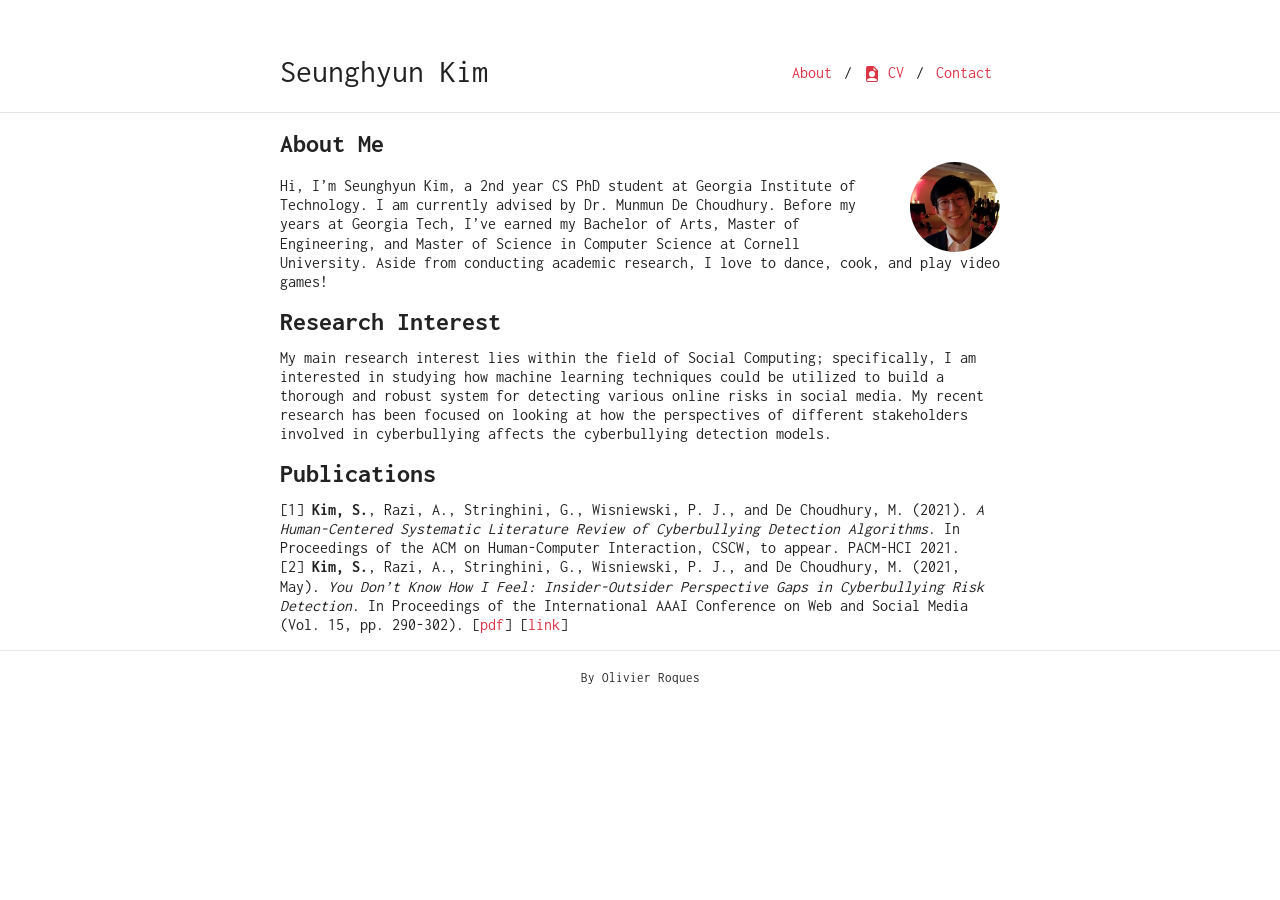
==== about/index.html @ a8287680 "Update index.html" ====
<!DOCTYPE html>
<html><head>
    <meta charset="utf-8">
    <meta name="viewport" content="width=device-width, initial-scale=1, shrink-to-fit=no">

    <title>About</title>
    <meta name="description" content="A simple monospaced resume theme for Hugo.">
    <meta name="author" content='Olivier Roques'>

    <link href="https://fonts.googleapis.com/css2?family=Inconsolata:wght@400;700&display=swap" rel="stylesheet">
    <link rel="stylesheet" href="https://cdn.jsdelivr.net/npm/bootstrap@4.5.3/dist/css/bootstrap.min.css" integrity="sha384-TX8t27EcRE3e/ihU7zmQxVncDAy5uIKz4rEkgIXeMed4M0jlfIDPvg6uqKI2xXr2" crossorigin="anonymous">

    
    <link rel="stylesheet" href="/sass/researcher.min.css">

    
        <link rel="icon" type="image/ico" href="http://matt413.github.io/favicon.ico">
    

    
        
    
</head>

    <body><div class="container mt-5">
    <nav class="navbar navbar-expand-sm flex-column flex-sm-row text-nowrap p-0">
        <a class="navbar-brand mx-0 mr-sm-auto" href="http://matt413.github.io">
          
          Seunghyun Kim
        </a>
        <div class="navbar-nav flex-row flex-wrap justify-content-center">
            
                
                
                    <a class="nav-item nav-link" href="/about">
                        About
                    </a>
                    
                        <span class="nav-item navbar-text mx-1">/</span>
                    
                
                    <a class="nav-item nav-link" href="/resume.pdf">
                        <svg width="1em" height="1em" viewBox="0 0 16 16" class="bi bi-file-earmark-person-fill" fill="currentColor" xmlns="http://www.w3.org/2000/svg"><path fill-rule="evenodd" d="M2 2a2 2 0 0 1 2-2h5.293A1 1 0 0 1 10 .293L13.707 4a1 1 0 0 1 .293.707V14a2 2 0 0 1-2 2H4a2 2 0 0 1-2-2V2zm7.5 1.5v-2l3 3h-2a1 1 0 0 1-1-1zM11 8a3 3 0 1 1-6 0 3 3 0 0 1 6 0zm2 5.755S12 12 8 12s-5 1.755-5 1.755V14a1 1 0 0 0 1 1h8a1 1 0 0 0 1-1v-.245z"/></svg> CV
                    </a>
                    
                        <span class="nav-item navbar-text mx-1">/</span>
                    
                
                    <a class="nav-item nav-link" href="/contact">
                        Contact
                    </a>
                    
                
            
        </div>
    </nav>
</div>
<hr>
<div id="content">
<div class="container">
    <h2 id="about-me">About Me</h2>
<figure class="avatar">
    <img src="/Seunghyun%20Kim%20Profile.jpg"/> 
</figure>

<p>Hi, I&rsquo;m Seunghyun Kim, a 2nd year CS PhD student at Georgia Institute of Technology. I am currently advised by Dr. Munmun De Choudhury. Before my years at Georgia Tech, I&rsquo;ve earned my Bachelor of Arts, Master of Engineering, and Master of Science in Computer Science at Cornell University. Aside from conducting academic research, I love to dance, cook, and play video games!</p>
<h2 id="research-interest">Research Interest</h2>
<p>My main research interest lies within the field of Social Computing; specifically, I am interested in studying how machine learning techniques could be utilized to build a thorough and robust system for detecting various online risks in social media. My recent research has been focused on looking at how the perspectives of different stakeholders involved in cyberbullying affects the cyberbullying detection models.</p>
<h2 id="publications">Publications</h2>

<ol>
    <li><strong>Kim, S.</strong>, Razi, A., Stringhini, G., Wisniewski, P. J., and De Choudhury, M. (2021). <em>A Human-Centered Systematic Literature Review of Cyberbullying Detection Algorithms</em>. In Proceedings of the ACM on Human-Computer Interaction, CSCW, to appear. PACM-HCI 2021.</li>
	<li><strong>Kim, S.</strong>, Razi, A., Stringhini, G., Wisniewski, P. J., and De Choudhury, M. (2021, May). <em>You Don&rsquo;t Know How I Feel: Insider-Outsider Perspective Gaps in Cyberbullying Risk Detection</em>. In Proceedings of the International AAAI Conference on Web and Social Media (Vol. 15, pp. 290-302). [<a href="/Seunghyun Kim TalkLife Paper.pdf">pdf</a>] [<a href="https://ojs.aaai.org/index.php/ICWSM/article/view/18061">link</a>]</li>
</ol>

</div>

        </div><div id="footer" class="mb-5">
    
        <hr>
        <div class="container text-center">
            <a href="https://github.com/ojroques/hugo-researcher"><small>By Olivier Roques</small></a>
        </div>
    
</div>
</body>
</html>
---- sass/researcher.min.css ----
#content a,.nav-link{color:#dc3545;text-decoration:none}#content a *,.nav-link *{color:#dc3545}#content a:hover,.nav-link:hover{color:#dc3545;text-decoration:underline}#footer a,.navbar-brand{color:#222;text-decoration:none}#footer a *,.navbar-brand *{color:#222}#footer a:hover,.navbar-brand:hover{color:#222;text-decoration:underline}#content table td,#content table th{border:1px solid #ccc;padding:6px 12px;text-align:left}*{color:#222;font-family:inconsolata;line-height:1.2}.container{max-width:750px}.navbar-brand{font-size:2rem}#content p{margin-bottom:.6rem}#content h1,#content h2,#content h3,#content h4,#content h5,#content h6{font-size:medium;font-weight:700;margin:1rem 0 .6rem}#content h1{font-size:1.8rem}#content h2{font-size:1.6rem}#content h3{font-size:1.4rem}#content h4{font-size:1.2rem}#content img{display:block;margin:1rem auto}#content .avatar>img{border-radius:50%;float:right;margin:-8px 0 0 16px;height:90px;width:90px}#content ol{counter-reset:list;list-style:none;padding-left:2rem}#content ol>li:before{content:"[" counter(list,decimal)"] ";counter-increment:list}#content .container>ol{padding-left:0}#content ul{list-style:inside;padding-left:2rem}#content .container>ul{padding-left:0}#content table{margin:1rem auto;width:100%}#content table th{font-weight:700}#content table tr:nth-child(2n){background-color:#f8f8f8}#content blockquote{border-left:4px solid;font-style:italic;margin:1rem 0;padding:8px}#content code{color:#222;background-color:#f8f8f8;border:1px solid #ccc;border-radius:10%;padding:0 4px}#content pre code{all:unset}#content .highlight{margin:1rem auto}#content .highlight>pre{padding:8px}
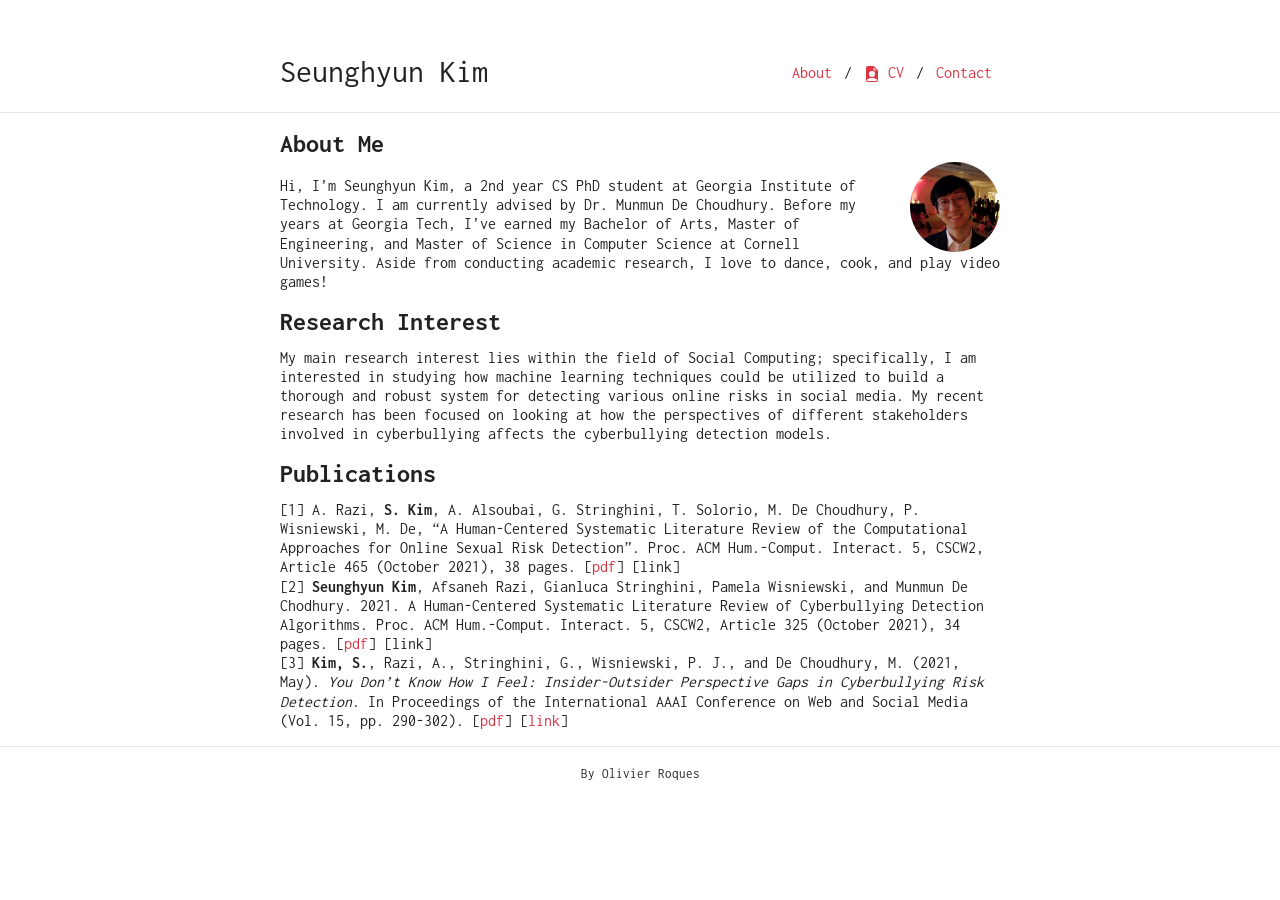
==== commit 4e4d4fd5: "Update index.html" ====
--- a/about/index.html
+++ b/about/index.html
@@ -69,7 +69,8 @@
 <h2 id="publications">Publications</h2>
 
 <ol>
-    <li><strong>Kim, S.</strong>, Razi, A., Stringhini, G., Wisniewski, P. J., and De Choudhury, M. (2021). <em>A Human-Centered Systematic Literature Review of Cyberbullying Detection Algorithms</em>. In Proceedings of the ACM on Human-Computer Interaction, CSCW, to appear. PACM-HCI 2021.</li>
+	<li>A. Razi, <strong>S. Kim</strong>, A. Alsoubai, G. Stringhini, T. Solorio, M. De Choudhury, P. Wisniewski, M. De, “A Human-Centered Systematic Literature Review of the Computational Approaches for Online Sexual Risk Detection”. Proc. ACM Hum.-Comput. Interact. 5, CSCW2, Article 465 (October 2021), 38 pages. [<a href="">pdf</a>] [link]</li> 
+	<li><strong>Seunghyun Kim</strong>, Afsaneh Razi, Gianluca Stringhini, Pamela Wisniewski, and Munmun De Chodhury. 2021. A Human-Centered Systematic Literature Review of Cyberbullying Detection Algorithms. Proc. ACM Hum.-Comput. Interact. 5, CSCW2, Article 325 (October 2021), 34 pages. [<a href="">pdf</a>] [link]</li>
 	<li><strong>Kim, S.</strong>, Razi, A., Stringhini, G., Wisniewski, P. J., and De Choudhury, M. (2021, May). <em>You Don&rsquo;t Know How I Feel: Insider-Outsider Perspective Gaps in Cyberbullying Risk Detection</em>. In Proceedings of the International AAAI Conference on Web and Social Media (Vol. 15, pp. 290-302). [<a href="/Seunghyun Kim TalkLife Paper.pdf">pdf</a>] [<a href="https://ojs.aaai.org/index.php/ICWSM/article/view/18061">link</a>]</li>
 </ol>
 
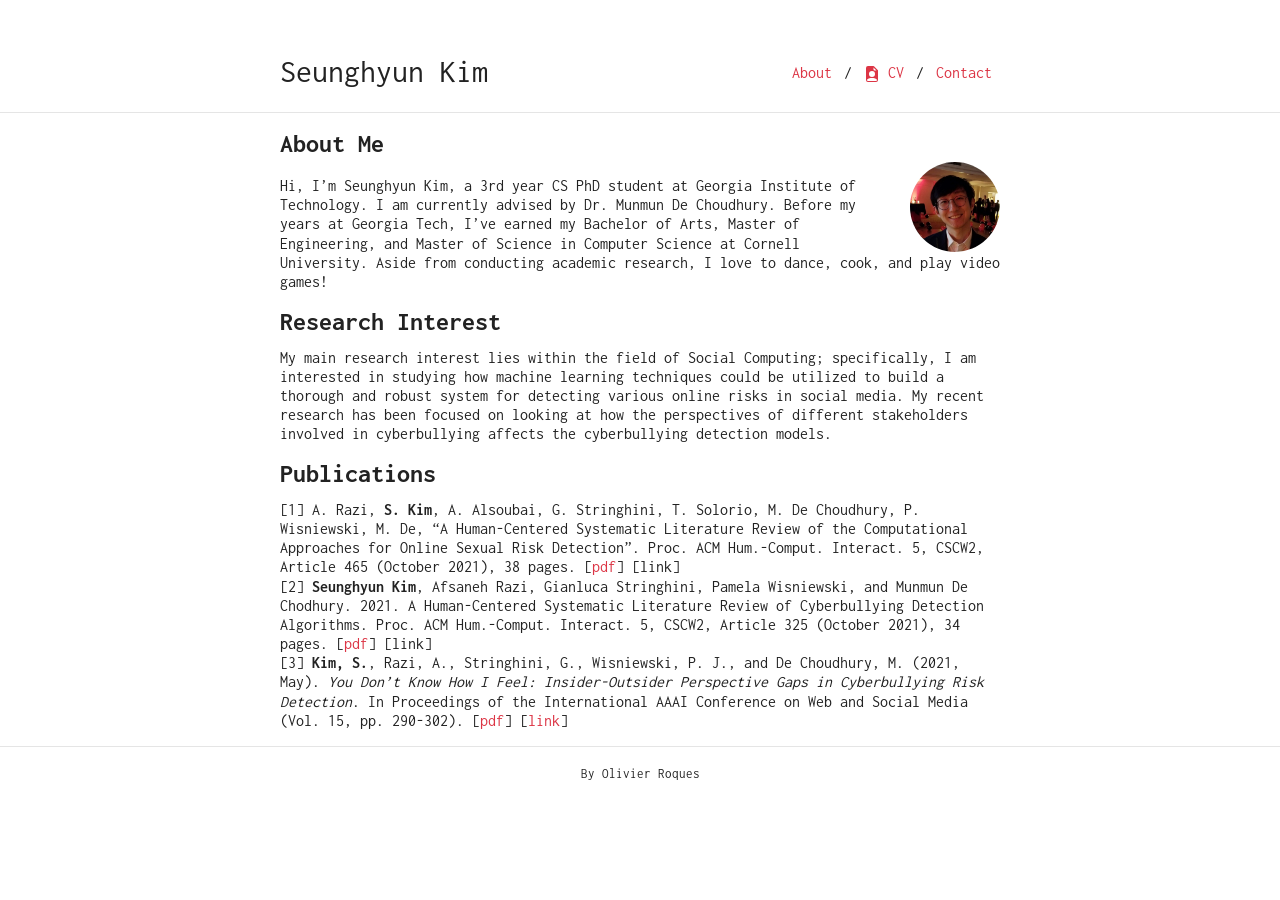
==== commit 14f18a28: "Update index.html" ====
--- a/about/index.html
+++ b/about/index.html
@@ -63,14 +63,14 @@
     <img src="/Seunghyun%20Kim%20Profile.jpg"/> 
 </figure>
 
-<p>Hi, I&rsquo;m Seunghyun Kim, a 2nd year CS PhD student at Georgia Institute of Technology. I am currently advised by Dr. Munmun De Choudhury. Before my years at Georgia Tech, I&rsquo;ve earned my Bachelor of Arts, Master of Engineering, and Master of Science in Computer Science at Cornell University. Aside from conducting academic research, I love to dance, cook, and play video games!</p>
+<p>Hi, I&rsquo;m Seunghyun Kim, a 3rd year CS PhD student at Georgia Institute of Technology. I am currently advised by Dr. Munmun De Choudhury. Before my years at Georgia Tech, I&rsquo;ve earned my Bachelor of Arts, Master of Engineering, and Master of Science in Computer Science at Cornell University. Aside from conducting academic research, I love to dance, cook, and play video games!</p>
 <h2 id="research-interest">Research Interest</h2>
 <p>My main research interest lies within the field of Social Computing; specifically, I am interested in studying how machine learning techniques could be utilized to build a thorough and robust system for detecting various online risks in social media. My recent research has been focused on looking at how the perspectives of different stakeholders involved in cyberbullying affects the cyberbullying detection models.</p>
 <h2 id="publications">Publications</h2>
 
 <ol>
-	<li>A. Razi, <strong>S. Kim</strong>, A. Alsoubai, G. Stringhini, T. Solorio, M. De Choudhury, P. Wisniewski, M. De, “A Human-Centered Systematic Literature Review of the Computational Approaches for Online Sexual Risk Detection”. Proc. ACM Hum.-Comput. Interact. 5, CSCW2, Article 465 (October 2021), 38 pages. [<a href="">pdf</a>] [link]</li> 
-	<li><strong>Seunghyun Kim</strong>, Afsaneh Razi, Gianluca Stringhini, Pamela Wisniewski, and Munmun De Chodhury. 2021. A Human-Centered Systematic Literature Review of Cyberbullying Detection Algorithms. Proc. ACM Hum.-Comput. Interact. 5, CSCW2, Article 325 (October 2021), 34 pages. [<a href="">pdf</a>] [link]</li>
+	<li>A. Razi, <strong>S. Kim</strong>, A. Alsoubai, G. Stringhini, T. Solorio, M. De Choudhury, P. Wisniewski, M. De, “A Human-Centered Systematic Literature Review of the Computational Approaches for Online Sexual Risk Detection”. Proc. ACM Hum.-Comput. Interact. 5, CSCW2, Article 465 (October 2021), 38 pages. [<a href="/Afsaneh Lit Review Paper.pdf">pdf</a>] [link]</li> 
+	<li><strong>Seunghyun Kim</strong>, Afsaneh Razi, Gianluca Stringhini, Pamela Wisniewski, and Munmun De Chodhury. 2021. A Human-Centered Systematic Literature Review of Cyberbullying Detection Algorithms. Proc. ACM Hum.-Comput. Interact. 5, CSCW2, Article 325 (October 2021), 34 pages. [<a href="/Lit_Review_Paper Final Seunghyun Kim.pdf">pdf</a>] [link]</li>
 	<li><strong>Kim, S.</strong>, Razi, A., Stringhini, G., Wisniewski, P. J., and De Choudhury, M. (2021, May). <em>You Don&rsquo;t Know How I Feel: Insider-Outsider Perspective Gaps in Cyberbullying Risk Detection</em>. In Proceedings of the International AAAI Conference on Web and Social Media (Vol. 15, pp. 290-302). [<a href="/Seunghyun Kim TalkLife Paper.pdf">pdf</a>] [<a href="https://ojs.aaai.org/index.php/ICWSM/article/view/18061">link</a>]</li>
 </ol>
 
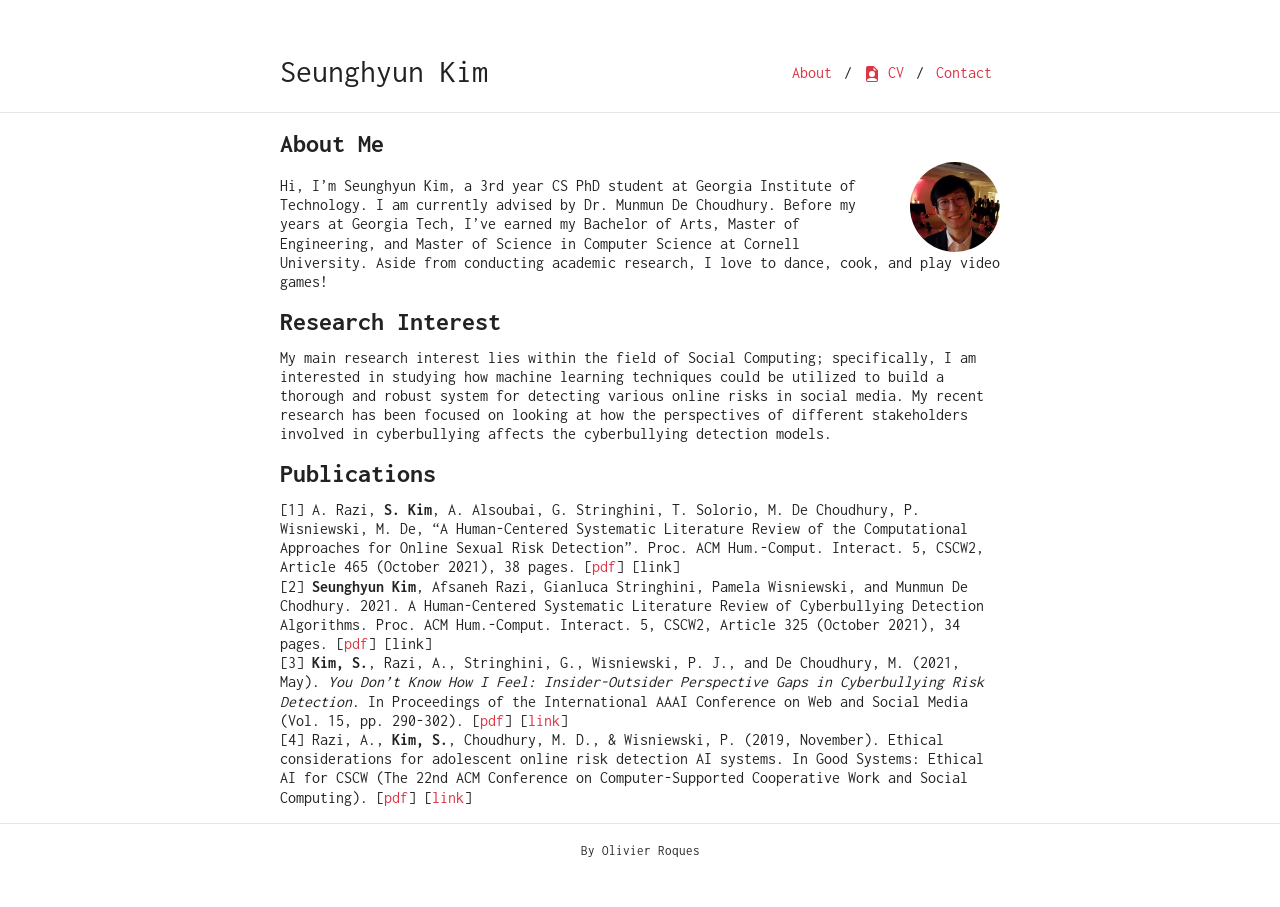
==== commit 56a96533: "Update index.html" ====
--- a/about/index.html
+++ b/about/index.html
@@ -72,6 +72,7 @@
 	<li>A. Razi, <strong>S. Kim</strong>, A. Alsoubai, G. Stringhini, T. Solorio, M. De Choudhury, P. Wisniewski, M. De, “A Human-Centered Systematic Literature Review of the Computational Approaches for Online Sexual Risk Detection”. Proc. ACM Hum.-Comput. Interact. 5, CSCW2, Article 465 (October 2021), 38 pages. [<a href="/Afsaneh Lit Review Paper.pdf">pdf</a>] [link]</li> 
 	<li><strong>Seunghyun Kim</strong>, Afsaneh Razi, Gianluca Stringhini, Pamela Wisniewski, and Munmun De Chodhury. 2021. A Human-Centered Systematic Literature Review of Cyberbullying Detection Algorithms. Proc. ACM Hum.-Comput. Interact. 5, CSCW2, Article 325 (October 2021), 34 pages. [<a href="/Lit_Review_Paper Final Seunghyun Kim.pdf">pdf</a>] [link]</li>
 	<li><strong>Kim, S.</strong>, Razi, A., Stringhini, G., Wisniewski, P. J., and De Choudhury, M. (2021, May). <em>You Don&rsquo;t Know How I Feel: Insider-Outsider Perspective Gaps in Cyberbullying Risk Detection</em>. In Proceedings of the International AAAI Conference on Web and Social Media (Vol. 15, pp. 290-302). [<a href="/Seunghyun Kim TalkLife Paper.pdf">pdf</a>] [<a href="https://ojs.aaai.org/index.php/ICWSM/article/view/18061">link</a>]</li>
+	<li>Razi, A., <strong>Kim, S.</strong>, Choudhury, M. D., & Wisniewski, P. (2019, November). Ethical considerations for adolescent online risk detection AI systems. In Good Systems: Ethical AI for CSCW (The 22nd ACM Conference on Computer-Supported Cooperative Work and Social Computing). [<a href="/Ethical Consideratoins Paper.pdf">pdf</a>] [<a href="https://papers.ssrn.com/sol3/papers.cfm?abstract_id=3503956">link</a>]</li>
 </ol>
 
 </div>
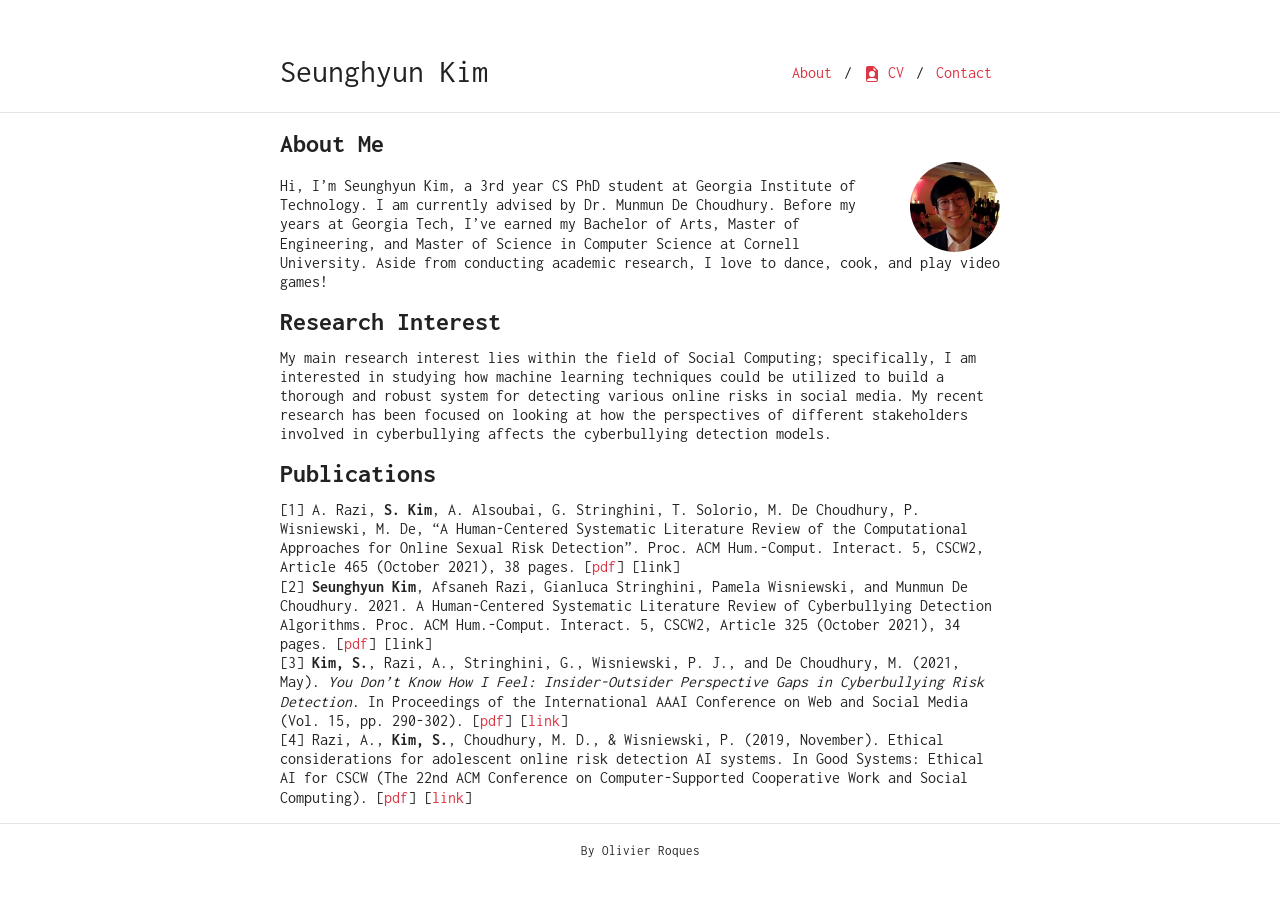
==== commit eab982ea: "Update index.html" ====
--- a/about/index.html
+++ b/about/index.html
@@ -70,7 +70,7 @@
 
 <ol>
 	<li>A. Razi, <strong>S. Kim</strong>, A. Alsoubai, G. Stringhini, T. Solorio, M. De Choudhury, P. Wisniewski, M. De, “A Human-Centered Systematic Literature Review of the Computational Approaches for Online Sexual Risk Detection”. Proc. ACM Hum.-Comput. Interact. 5, CSCW2, Article 465 (October 2021), 38 pages. [<a href="/Afsaneh Lit Review Paper.pdf">pdf</a>] [link]</li> 
-	<li><strong>Seunghyun Kim</strong>, Afsaneh Razi, Gianluca Stringhini, Pamela Wisniewski, and Munmun De Chodhury. 2021. A Human-Centered Systematic Literature Review of Cyberbullying Detection Algorithms. Proc. ACM Hum.-Comput. Interact. 5, CSCW2, Article 325 (October 2021), 34 pages. [<a href="/Lit_Review_Paper Final Seunghyun Kim.pdf">pdf</a>] [link]</li>
+	<li><strong>Seunghyun Kim</strong>, Afsaneh Razi, Gianluca Stringhini, Pamela Wisniewski, and Munmun De Choudhury. 2021. A Human-Centered Systematic Literature Review of Cyberbullying Detection Algorithms. Proc. ACM Hum.-Comput. Interact. 5, CSCW2, Article 325 (October 2021), 34 pages. [<a href="/Lit_Review_Paper Final Seunghyun Kim.pdf">pdf</a>] [link]</li>
 	<li><strong>Kim, S.</strong>, Razi, A., Stringhini, G., Wisniewski, P. J., and De Choudhury, M. (2021, May). <em>You Don&rsquo;t Know How I Feel: Insider-Outsider Perspective Gaps in Cyberbullying Risk Detection</em>. In Proceedings of the International AAAI Conference on Web and Social Media (Vol. 15, pp. 290-302). [<a href="/Seunghyun Kim TalkLife Paper.pdf">pdf</a>] [<a href="https://ojs.aaai.org/index.php/ICWSM/article/view/18061">link</a>]</li>
 	<li>Razi, A., <strong>Kim, S.</strong>, Choudhury, M. D., & Wisniewski, P. (2019, November). Ethical considerations for adolescent online risk detection AI systems. In Good Systems: Ethical AI for CSCW (The 22nd ACM Conference on Computer-Supported Cooperative Work and Social Computing). [<a href="/Ethical Consideratoins Paper.pdf">pdf</a>] [<a href="https://papers.ssrn.com/sol3/papers.cfm?abstract_id=3503956">link</a>]</li>
 </ol>
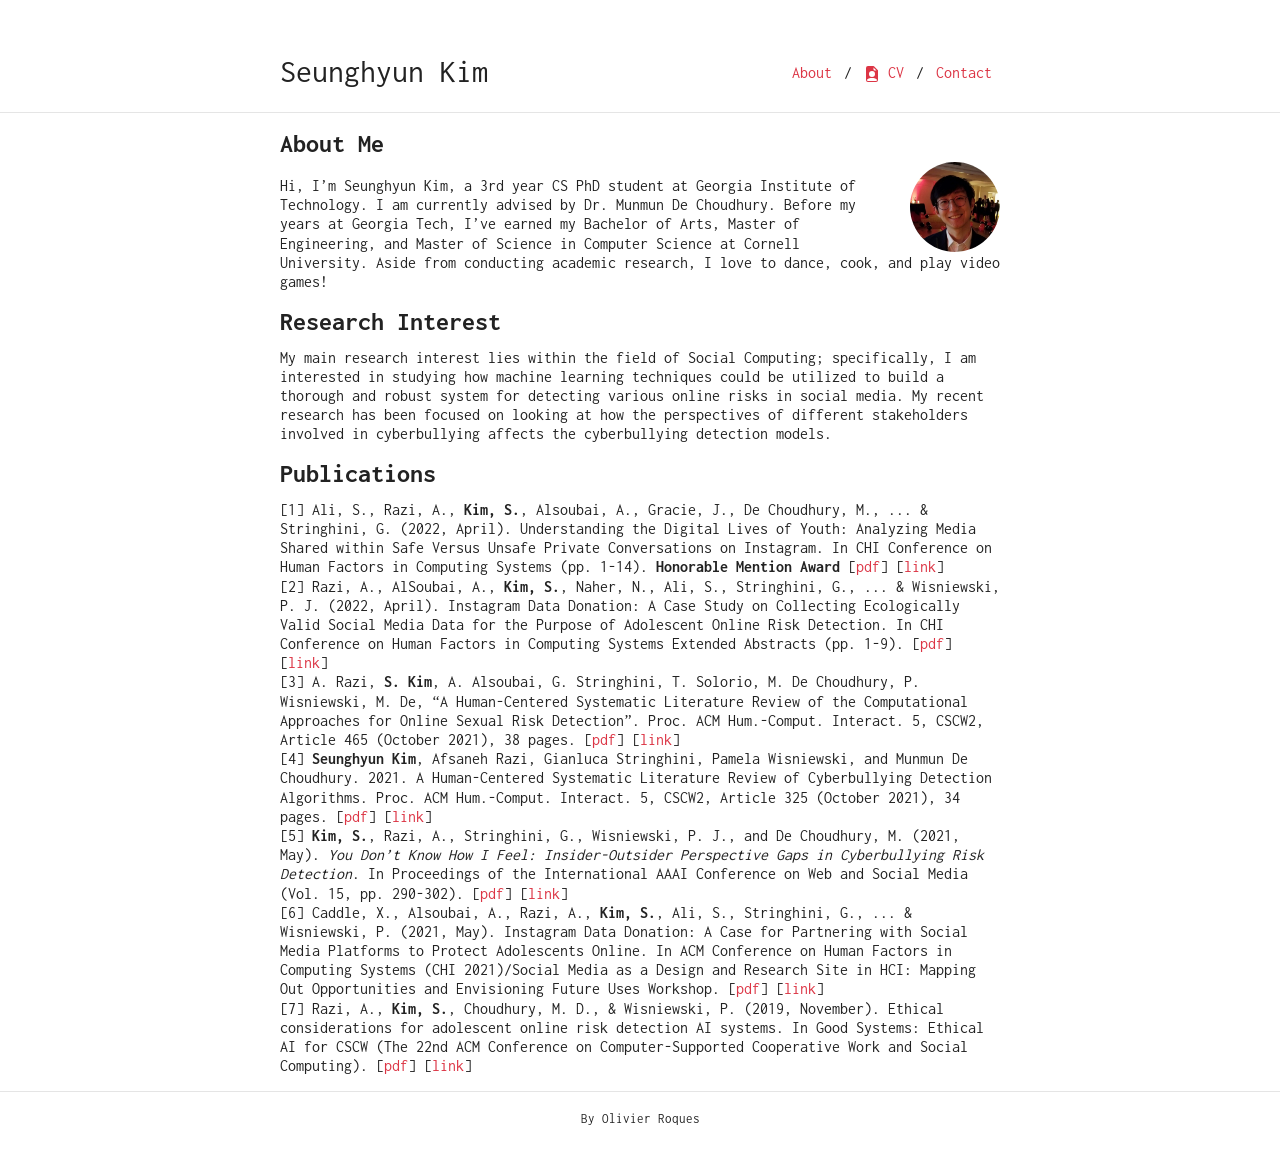
==== commit 77780257: "Update index.html" ====
--- a/about/index.html
+++ b/about/index.html
@@ -69,9 +69,12 @@
 <h2 id="publications">Publications</h2>
 
 <ol>
-	<li>A. Razi, <strong>S. Kim</strong>, A. Alsoubai, G. Stringhini, T. Solorio, M. De Choudhury, P. Wisniewski, M. De, “A Human-Centered Systematic Literature Review of the Computational Approaches for Online Sexual Risk Detection”. Proc. ACM Hum.-Comput. Interact. 5, CSCW2, Article 465 (October 2021), 38 pages. [<a href="/Afsaneh Lit Review Paper.pdf">pdf</a>] [link]</li> 
-	<li><strong>Seunghyun Kim</strong>, Afsaneh Razi, Gianluca Stringhini, Pamela Wisniewski, and Munmun De Choudhury. 2021. A Human-Centered Systematic Literature Review of Cyberbullying Detection Algorithms. Proc. ACM Hum.-Comput. Interact. 5, CSCW2, Article 325 (October 2021), 34 pages. [<a href="/Lit_Review_Paper Final Seunghyun Kim.pdf">pdf</a>] [link]</li>
+	<li>Ali, S., Razi, A., <strong>Kim, S.</strong>, Alsoubai, A., Gracie, J., De Choudhury, M., ... & Stringhini, G. (2022, April). Understanding the Digital Lives of Youth: Analyzing Media Shared within Safe Versus Unsafe Private Conversations on Instagram. In CHI Conference on Human Factors in Computing Systems (pp. 1-14). <strong>Honorable Mention Award</strong> [<a href="https://dl.acm.org/doi/pdf/10.1145/3491102.3501969">pdf</a>] [<a href="https://dl.acm.org/doi/abs/10.1145/3491102.3501969">link</a>]</li>
+	<li>Razi, A., AlSoubai, A., <strong>Kim, S.</strong>, Naher, N., Ali, S., Stringhini, G., ... & Wisniewski, P. J. (2022, April). Instagram Data Donation: A Case Study on Collecting Ecologically Valid Social Media Data for the Purpose of Adolescent Online Risk Detection. In CHI Conference on Human Factors in Computing Systems Extended Abstracts (pp. 1-9). [<a href="https://dl.acm.org/doi/pdf/10.1145/3491101.3503569">pdf</a>] [<a href="https://dl.acm.org/doi/abs/10.1145/3491101.3503569">link</a>]</li>
+	<li>A. Razi, <strong>S. Kim</strong>, A. Alsoubai, G. Stringhini, T. Solorio, M. De Choudhury, P. Wisniewski, M. De, “A Human-Centered Systematic Literature Review of the Computational Approaches for Online Sexual Risk Detection”. Proc. ACM Hum.-Comput. Interact. 5, CSCW2, Article 465 (October 2021), 38 pages. [<a href="/Afsaneh Lit Review Paper.pdf">pdf</a>] [<a href="https://dl.acm.org/doi/abs/10.1145/3479609">link</a>]</li> 
+	<li><strong>Seunghyun Kim</strong>, Afsaneh Razi, Gianluca Stringhini, Pamela Wisniewski, and Munmun De Choudhury. 2021. A Human-Centered Systematic Literature Review of Cyberbullying Detection Algorithms. Proc. ACM Hum.-Comput. Interact. 5, CSCW2, Article 325 (October 2021), 34 pages. [<a href="/Lit_Review_Paper Final Seunghyun Kim.pdf">pdf</a>] [<a href="https://dl.acm.org/doi/abs/10.1145/3476066">link</a>]</li>
 	<li><strong>Kim, S.</strong>, Razi, A., Stringhini, G., Wisniewski, P. J., and De Choudhury, M. (2021, May). <em>You Don&rsquo;t Know How I Feel: Insider-Outsider Perspective Gaps in Cyberbullying Risk Detection</em>. In Proceedings of the International AAAI Conference on Web and Social Media (Vol. 15, pp. 290-302). [<a href="/Seunghyun Kim TalkLife Paper.pdf">pdf</a>] [<a href="https://ojs.aaai.org/index.php/ICWSM/article/view/18061">link</a>]</li>
+	<li>Caddle, X., Alsoubai, A., Razi, A., <strong>Kim, S.</strong>, Ali, S., Stringhini, G., ... & Wisniewski, P. (2021, May). Instagram Data Donation: A Case for Partnering with Social Media Platforms to Protect Adolescents Online. In ACM Conference on Human Factors in Computing Systems (CHI 2021)/Social Media as a Design and Research Site in HCI: Mapping Out Opportunities and Envisioning Future Uses Workshop. [<a href="https://deliverypdf.ssrn.com/delivery.php?ID=[base64]&EXT=pdf&INDEX=TRUE">pdf</a>] [<a href="https://papers.ssrn.com/sol3/papers.cfm?abstract_id=3851331">link</a>]</li>
 	<li>Razi, A., <strong>Kim, S.</strong>, Choudhury, M. D., & Wisniewski, P. (2019, November). Ethical considerations for adolescent online risk detection AI systems. In Good Systems: Ethical AI for CSCW (The 22nd ACM Conference on Computer-Supported Cooperative Work and Social Computing). [<a href="/Ethical Consideratoins Paper.pdf">pdf</a>] [<a href="https://papers.ssrn.com/sol3/papers.cfm?abstract_id=3503956">link</a>]</li>
 </ol>
 
